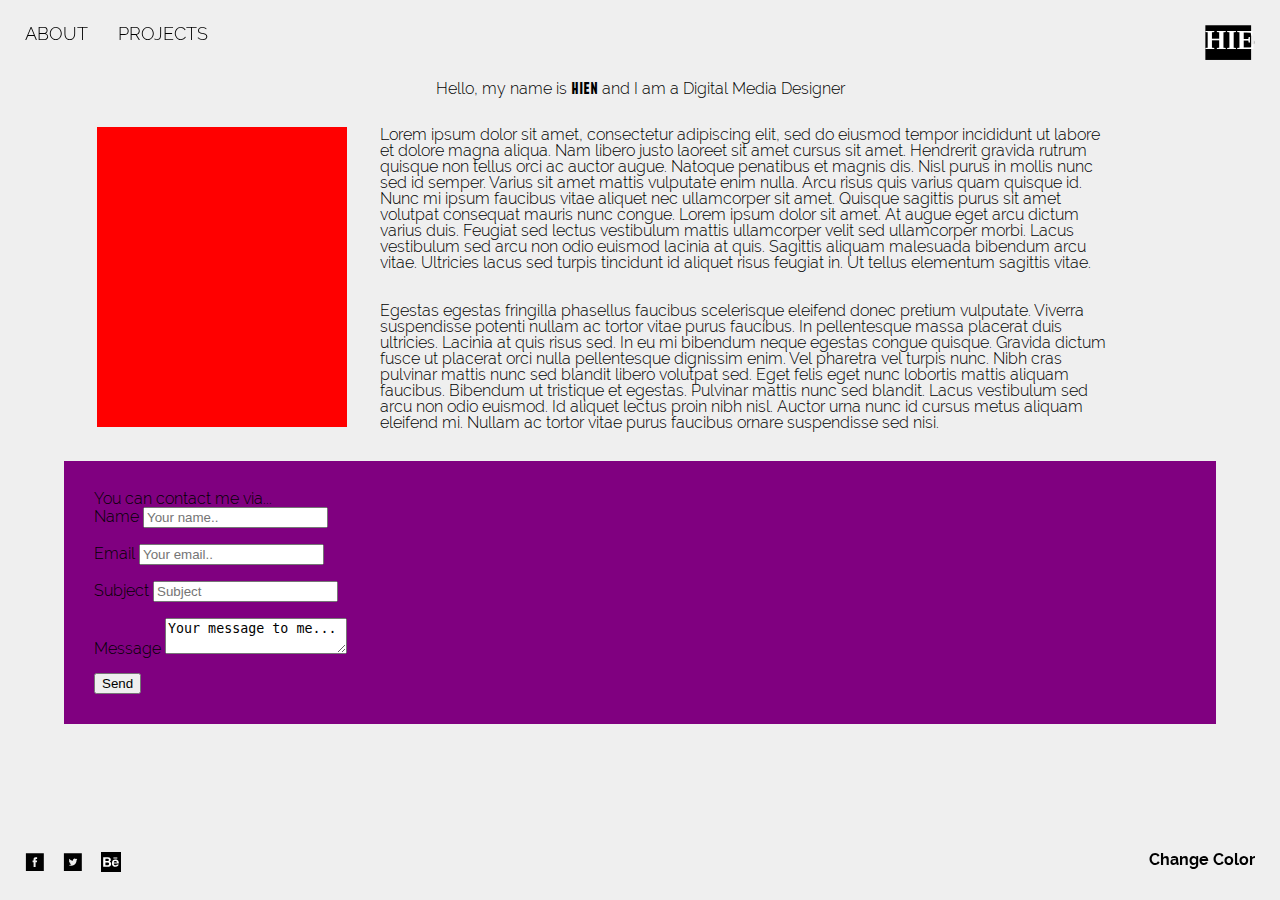
==== about.html @ ba65ba60 "about" ====
<!DOCTYPE html>
<html lang="en">
<head>
	<meta charset="UTF-8">
	<meta http-equiv="X-UA-Compatible" content="IE-edge">
	<meta name="viewport" content="width=device-width, initial-scale=1.0">
	<link rel="stylesheet" href="css/reset.css">
	<link rel="stylesheet" href="css/main.css">
	<title>About Me</title>
</head>
<body>
	<div class="container">
		<header>
			<nav>
				<a href="about.html">ABOUT</a>
				<a href="projects.html">PROJECTS</a>
			</nav>
			<div id="mainLogo">
				<a href="index.html"><img src="images/Hien_Logo.svg"></a>
			</div>
		</header>

		<section class="body">
			<div id="aboutMe">Hello, my name is <span id="hien">HIEN</span> and I am a Digital Media Designer</div>
			<div class="meDetail">
				<div id="myImg"></div>
				<div id="moreAbtMe">
					<p>Lorem ipsum dolor sit amet, consectetur adipiscing elit, sed do eiusmod tempor incididunt ut labore et dolore magna aliqua. Nam libero justo laoreet sit amet cursus sit amet. Hendrerit gravida rutrum quisque non tellus orci ac auctor augue. Natoque penatibus et magnis dis. Nisl purus in mollis nunc sed id semper. Varius sit amet mattis vulputate enim nulla. Arcu risus quis varius quam quisque id. Nunc mi ipsum faucibus vitae aliquet nec ullamcorper sit amet. Quisque sagittis purus sit amet volutpat consequat mauris nunc congue. Lorem ipsum dolor sit amet. At augue eget arcu dictum varius duis. Feugiat sed lectus vestibulum mattis ullamcorper velit sed ullamcorper morbi. Lacus vestibulum sed arcu non odio euismod lacinia at quis. Sagittis aliquam malesuada bibendum arcu vitae. Ultricies lacus sed turpis tincidunt id aliquet risus feugiat in. Ut tellus elementum sagittis vitae.</p><br><br>

					<p>Egestas egestas fringilla phasellus faucibus scelerisque eleifend donec pretium vulputate. Viverra suspendisse potenti nullam ac tortor vitae purus faucibus. In pellentesque massa placerat duis ultricies. Lacinia at quis risus sed. In eu mi bibendum neque egestas congue quisque. Gravida dictum fusce ut placerat orci nulla pellentesque dignissim enim. Vel pharetra vel turpis nunc. Nibh cras pulvinar mattis nunc sed blandit libero volutpat sed. Eget felis eget nunc lobortis mattis aliquam faucibus. Bibendum ut tristique et egestas. Pulvinar mattis nunc sed blandit. Lacus vestibulum sed arcu non odio euismod. Id aliquet lectus proin nibh nisl. Auctor urna nunc id cursus metus aliquam eleifend mi. Nullam ac tortor vitae purus faucibus ornare suspendisse sed nisi.</p>
				</div>
			</div><!--meDetail-->
			<section class="contact">
				<h3>You can contact me via...</h3>
				<form action="/action_page.php">
    <label for="name">Name</label>
    <input type="text" id="name" name="yourname" placeholder="Your name.."><br><br>

    <label for="email">Email</label>
    <input type="text" id="email" name="youremail" placeholder="Your email.."><br><br>

    <label for="subject">Subject</label>
    <input type="text" id="subject" name="yoursubject" placeholder="Subject"><br><br>

    <label for="message">Message</label>
    <textarea>Your message to me...</textarea><br><br>
  
    <input type="submit" value="Send">
  </form>
			</section>
		</section>

			<footer>
				<section class="socialMedia">
					<a href="#"><img src="images/facebook_black.svg"></a>
					<a href="#"><img src="images/twitter_black.svg"></a>
					<a href="#"><img src="images/behance_black.svg"></a>
				</section>
				<div class="color">
					<a href="#" id="changeColor">Change Color</a>
				</div>
			</footer>
		</section><!--end body-->
	</div><!--end container-->
	<script type="text/javascript" src="js/main.js"></script>
</body>
</html>
---- css/main.css ----
.hidden
{
	display: none;
}

html
{
	width: 100%;
}

@font-face {
  font-family: 'Raleway Light';
  src: url('Raleway-Light.woff2') format('woff2'), 
       url('Raleway-Light.woff') format('woff');
}

@font-face {
  font-family: 'Raleway Bold';
  src: url('Raleway-Bold.woff2') format('woff2'), 
       url('Raleway-Bold.woff') format('woff');
}

@font-face {
  font-family: 'Mohave Bold';
  src: url('Mohave-Bold.woff2') format('woff2'), 
       url('Mohave-Bold.woff') format('woff');
}

body
{
	font-family: 'Raleway Light';
	margin-top: 25px;
	background-color: #efefef;
}

a
{
	text-decoration: none;
}

.container
{
	max-width: 90%;
	padding-bottom: 75px;
	margin: 0 auto;
}

header
{
	display: flex;
	flex-direction: row;
	position: fixed;
   left: 0;
   top: 0;
   width: 100%;
   padding-left: 25px;
   margin-top: 25px;
   margin-bottom: 25px;
   justify-content: space-between;
}

#mainLogo
{
	margin-right: 50px;
}

#mainLogo img
{
	width: 50px;
}

nav
{
	font-size: 18px;
	display: flex;
	flex-direction: row;
}

nav a
{
	color: black;
	margin-right: 30px;
}

nav a:hover
{
	color: white;
	background-color: black;
	font-family: 'Raleway Bold';
}

.body
{
	margin-top: 80px;
	display: flex;
	flex-direction: column;
	justify-content: flex-start;
}

/*Footer*/
footer
{
	display: flex;
	flex-direction: row;
	position: fixed;
   left: 0;
   bottom: 0;
   width: 100%;
   padding-left: 25px;
   margin-bottom: 25px;
   justify-content: space-between;
}

.color
{
	margin-right: 50px;
}

/*Change Color*/
#changeColor
{
	color: black;
	font-family: 'Raleway Bold';
}

#changeColor:hover
{
	color: #262687;
}

#change
{
	color: #00ff00;
}


/*_______________________*/

.socialMedia
{
	display: flex;
	flex-direction: row;
}

.socialMedia a img
{
	width: 20px;
	margin-right: 18px;
}

/*INDEX*/

.body, .works
{
	display: flex;
	flex-direction: column;
}
.welcome
{
	background-color: blue;

}

.featured
{
	height: 325px; 
	color: white;
	text-align: center;
	margin-bottom: 100px;
	margin-top: 35%;
	display: flex;
	flex-direction: column;
	background-color: pink;
}

.two
{
	background: url(../images/equillibrium_feat.jpg) center no-repeat;
}

#workTitle
{
	font-family: 'Raleway Bold';
	font-size: 50px;
	letter-spacing: 10px;
	margin-top: 90px;
	color: white;
}

#workType
{
	font-size: 2.5em;
}

#pages
{
	background-color: green;
	width: 20px;
	height: 70px;
	position: fixed;
	margin: 0 auto;
	right: 0;
	margin-right: 25px;
	margin-top: 20px;
}

#arrow
{
	width: 20px;
	height: 70px;
	background-color: blue;
	position: fixed;
	margin: 45%;
	bottom: 0;
	margin-bottom: 90px;
}

/*PROJECTS*/
.featuredHero
{
	background-color: blue;
	margin: 0 auto;
}

.pjIntro
{
	text-align: center;
	margin-top: 30px;
}

#pj
{
	margin: 0 auto;
	margin-top: 30px;
}

#pj img, .featuredHero img
{
	width: 100%;
    display: block;
}

.nextPj
{
	display: flex;
	flex-direction: row;
	justify-content: space-between;
	height: 150px;
	margin-top: 50px;
	text-align: center;
	font-family: 'Raleway Bold';
	font-size: 20px;
}

.nextPj a
{
	color: white;
}

#previous
{
	background-color: red;
	width: 40%;
	padding-top: 50px;
}

#next
{
	background-color: black;
	width: 40%;
	padding-top: 50px;
}

/*ABOUT*/
#aboutMe 
{
	margin: 0 auto;
}

.meDetail 
{
	margin: 0 auto;
	margin-top: 30px;
}

#myImg
{
	background-color: red;
	height: 300px;
	width: 250px;
	margin: 0 auto;
}

#hien
{
	font-family: 'Mohave Bold';
}

#moreAbtMe
{
	margin-top: 30px;
}

/*Contact Form*/
.contact
{
	margin-top: 30px;
	background-color: purple;
	padding: 30px;
}


/*Responsive*/
@media screen and (min-width: 768px) {
  	
}

@media screen and (min-width: 1024px) {
  	.meDetail 
  	{
  		display: flex;
  		flex-direction: row;
  		justify-content: space-between;
  		padding-right: 100px;
  	}


  	#moreAbtMe
  	{
  		margin-top: 0px;
 
  		width: 70%;
  	}
}
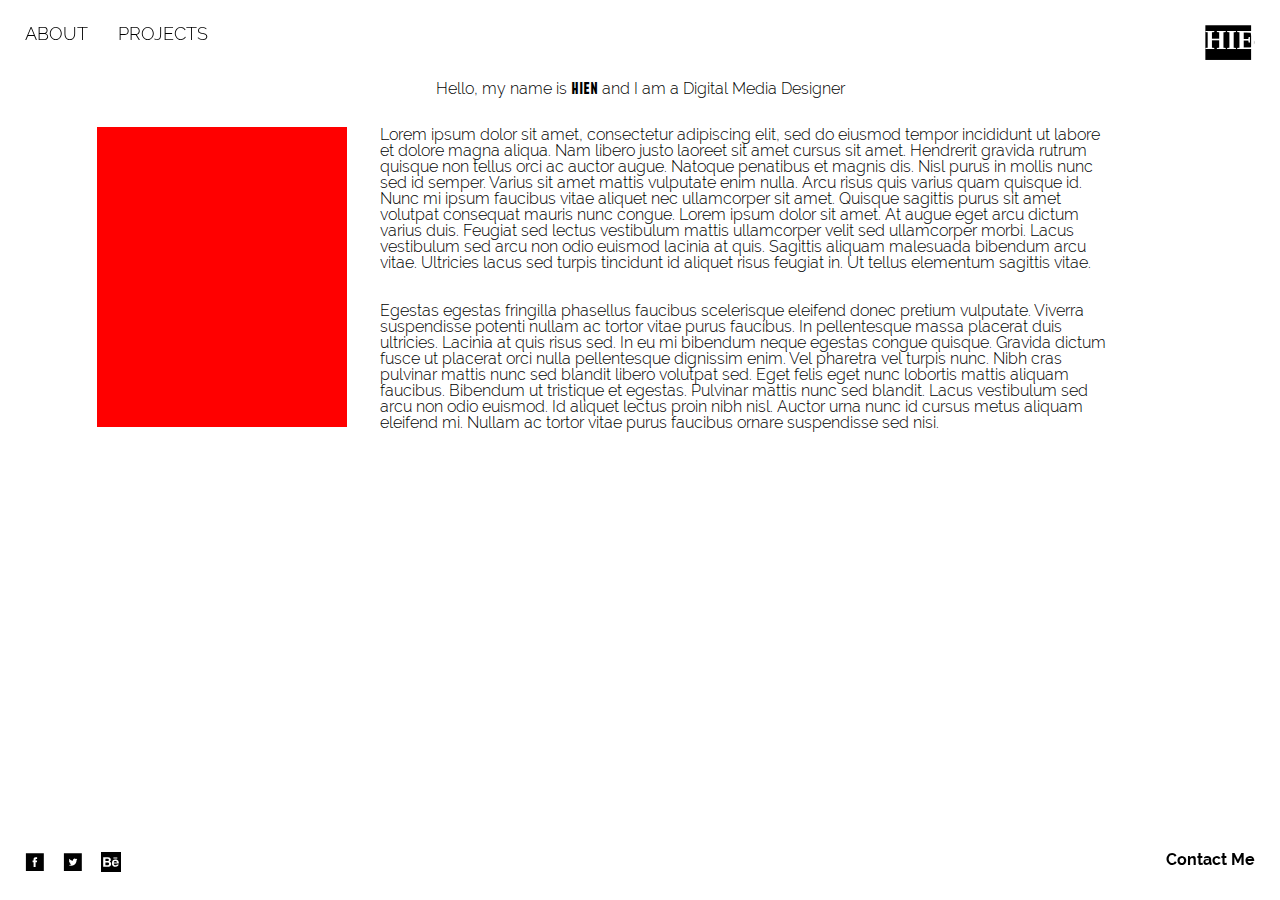
==== commit 67d5668c: "new" ====
--- a/about.html
+++ b/about.html
@@ -30,36 +30,18 @@
 					<p>Egestas egestas fringilla phasellus faucibus scelerisque eleifend donec pretium vulputate. Viverra suspendisse potenti nullam ac tortor vitae purus faucibus. In pellentesque massa placerat duis ultricies. Lacinia at quis risus sed. In eu mi bibendum neque egestas congue quisque. Gravida dictum fusce ut placerat orci nulla pellentesque dignissim enim. Vel pharetra vel turpis nunc. Nibh cras pulvinar mattis nunc sed blandit libero volutpat sed. Eget felis eget nunc lobortis mattis aliquam faucibus. Bibendum ut tristique et egestas. Pulvinar mattis nunc sed blandit. Lacus vestibulum sed arcu non odio euismod. Id aliquet lectus proin nibh nisl. Auctor urna nunc id cursus metus aliquam eleifend mi. Nullam ac tortor vitae purus faucibus ornare suspendisse sed nisi.</p>
 				</div>
 			</div><!--meDetail-->
-			<section class="contact">
-				<h3>You can contact me via...</h3>
-				<form action="/action_page.php">
-    <label for="name">Name</label>
-    <input type="text" id="name" name="yourname" placeholder="Your name.."><br><br>
-
-    <label for="email">Email</label>
-    <input type="text" id="email" name="youremail" placeholder="Your email.."><br><br>
-
-    <label for="subject">Subject</label>
-    <input type="text" id="subject" name="yoursubject" placeholder="Subject"><br><br>
-
-    <label for="message">Message</label>
-    <textarea>Your message to me...</textarea><br><br>
-  
-    <input type="submit" value="Send">
-  </form>
-			</section>
 		</section>
 
-			<footer>
-				<section class="socialMedia">
-					<a href="#"><img src="images/facebook_black.svg"></a>
-					<a href="#"><img src="images/twitter_black.svg"></a>
-					<a href="#"><img src="images/behance_black.svg"></a>
-				</section>
-				<div class="color">
-					<a href="#" id="changeColor">Change Color</a>
-				</div>
-			</footer>
+		<footer>
+			<section class="socialMedia">
+				<a href="#"><img src="images/facebook_black.svg"></a>
+				<a href="#"><img src="images/twitter_black.svg"></a>
+				<a href="#"><img src="images/behance_black.svg"></a>
+			</section>
+			<div class="color">
+				<a href="contact.html" id="contact">Contact Me</a>
+			</div>
+		</footer>
 		</section><!--end body-->
 	</div><!--end container-->
 	<script type="text/javascript" src="js/main.js"></script>
--- a/css/main.css
+++ b/css/main.css
@@ -30,7 +30,7 @@
 {
 	font-family: 'Raleway Light';
 	margin-top: 25px;
-	background-color: #efefef;
+	background-color:white;
 }
 
 a
@@ -116,24 +116,17 @@
 	margin-right: 50px;
 }
 
-/*Change Color*/
-#changeColor
+/*Contact*/
+#contact
 {
 	color: black;
 	font-family: 'Raleway Bold';
 }
 
-#changeColor:hover
-{
-	color: #262687;
-}
-
-#change
-{
-	color: #00ff00;
-}
-
-
+#contact:hover
+{
+	color: blue;
+}
 /*_______________________*/
 
 .socialMedia
@@ -155,27 +148,45 @@
 	display: flex;
 	flex-direction: column;
 }
-.welcome
-{
-	background-color: blue;
-
-}
+
+.logoAnimation
+{
+	background-color: aqua;
+	height: 400px;
+}
+.introMe 
+{
+	padding-top: 30px;
+}
+
+.introMe p
+{
+	margin-bottom: 30px;
+}
+
+.works {margin: 0 auto}
 
 .featured
 {
 	height: 325px; 
 	color: white;
 	text-align: center;
-	margin-bottom: 100px;
-	margin-top: 35%;
+	margin-bottom: 50px;
 	display: flex;
 	flex-direction: column;
 	background-color: pink;
-}
-
-.two
-{
-	background: url(../images/equillibrium_feat.jpg) center no-repeat;
+	width: 440px;
+}
+
+.five
+{
+	background: url(../images/organ_feat.jpg) center no-repeat;
+	filter: grayscale(100%);
+}
+
+.five:hover
+{
+	filter: grayscale(0%);
 }
 
 #workTitle
@@ -190,18 +201,6 @@
 #workType
 {
 	font-size: 2.5em;
-}
-
-#pages
-{
-	background-color: green;
-	width: 20px;
-	height: 70px;
-	position: fixed;
-	margin: 0 auto;
-	right: 0;
-	margin-right: 25px;
-	margin-top: 20px;
 }
 
 #arrow
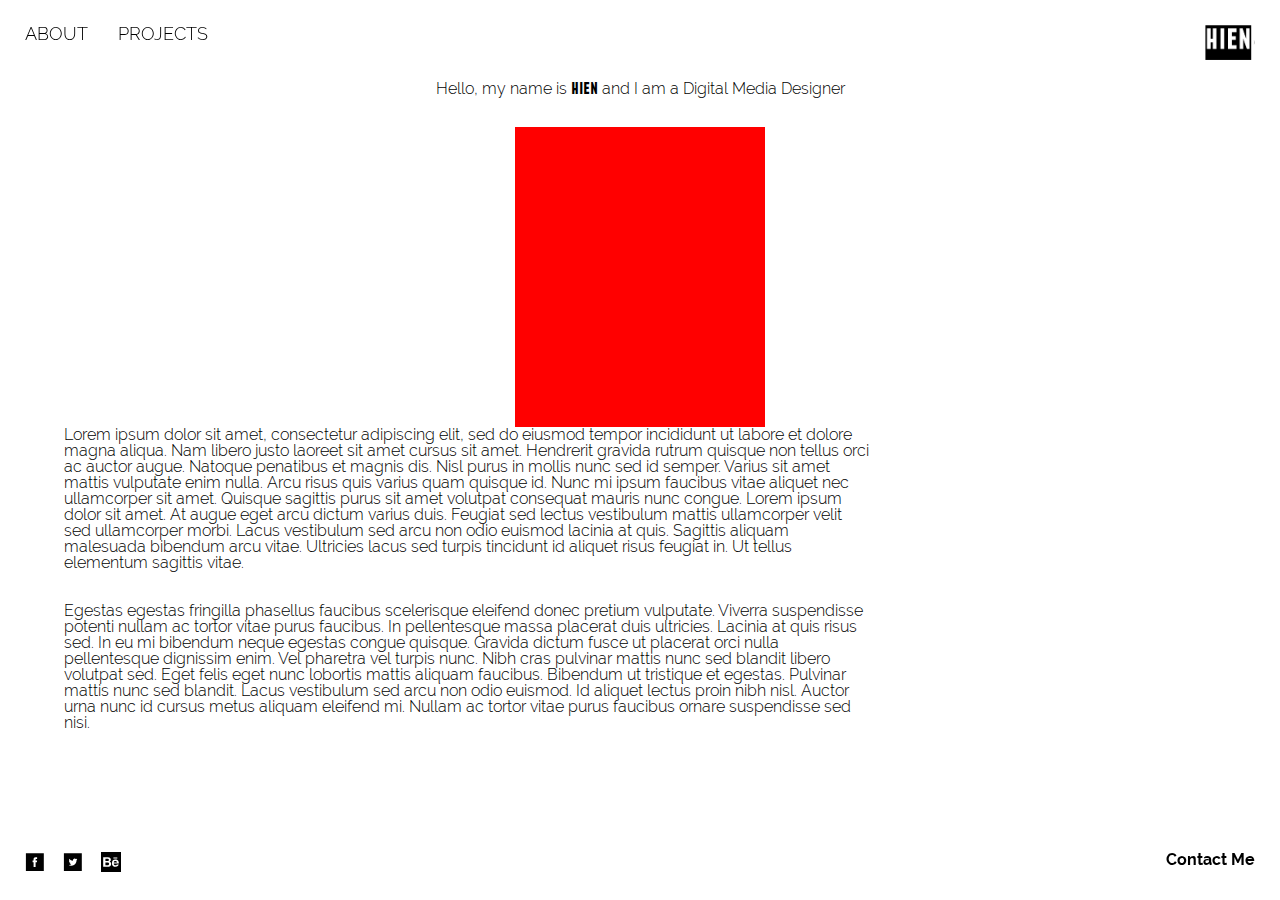
==== commit 9cc5a93a: "png" ====
--- a/about.html
+++ b/about.html
@@ -16,7 +16,7 @@
 				<a href="projects.html">PROJECTS</a>
 			</nav>
 			<div id="mainLogo">
-				<a href="index.html"><img src="images/Hien_Logo.svg"></a>
+				<a href="index.html"><img src="images/Hien_Logo.png"></a>
 			</div>
 		</header>
 
--- a/css/main.css
+++ b/css/main.css
@@ -149,6 +149,12 @@
 	flex-direction: column;
 }
 
+.welcome
+{
+	background-color: red;
+	height: 750px;
+}
+
 .logoAnimation
 {
 	background-color: aqua;
@@ -164,18 +170,23 @@
 	margin-bottom: 30px;
 }
 
-.works {margin: 0 auto}
+.works 
+{
+	margin: 0 auto;
+	display: grid;
+	grid-template-columns: 1fr;
+	grid-gap: 20px;
+}
 
 .featured
-{
-	height: 325px; 
+{ 
 	color: white;
 	text-align: center;
-	margin-bottom: 50px;
 	display: flex;
 	flex-direction: column;
 	background-color: pink;
-	width: 440px;
+	width: 100%;
+	padding-bottom: 90px;
 }
 
 .five
@@ -312,16 +323,10 @@
 /*Responsive*/
 @media screen and (min-width: 768px) {
   	
-}
 
 @media screen and (min-width: 1024px) {
-  	.meDetail 
-  	{
-  		display: flex;
-  		flex-direction: row;
-  		justify-content: space-between;
-  		padding-right: 100px;
-  	}
+
+  
 
 
   	#moreAbtMe
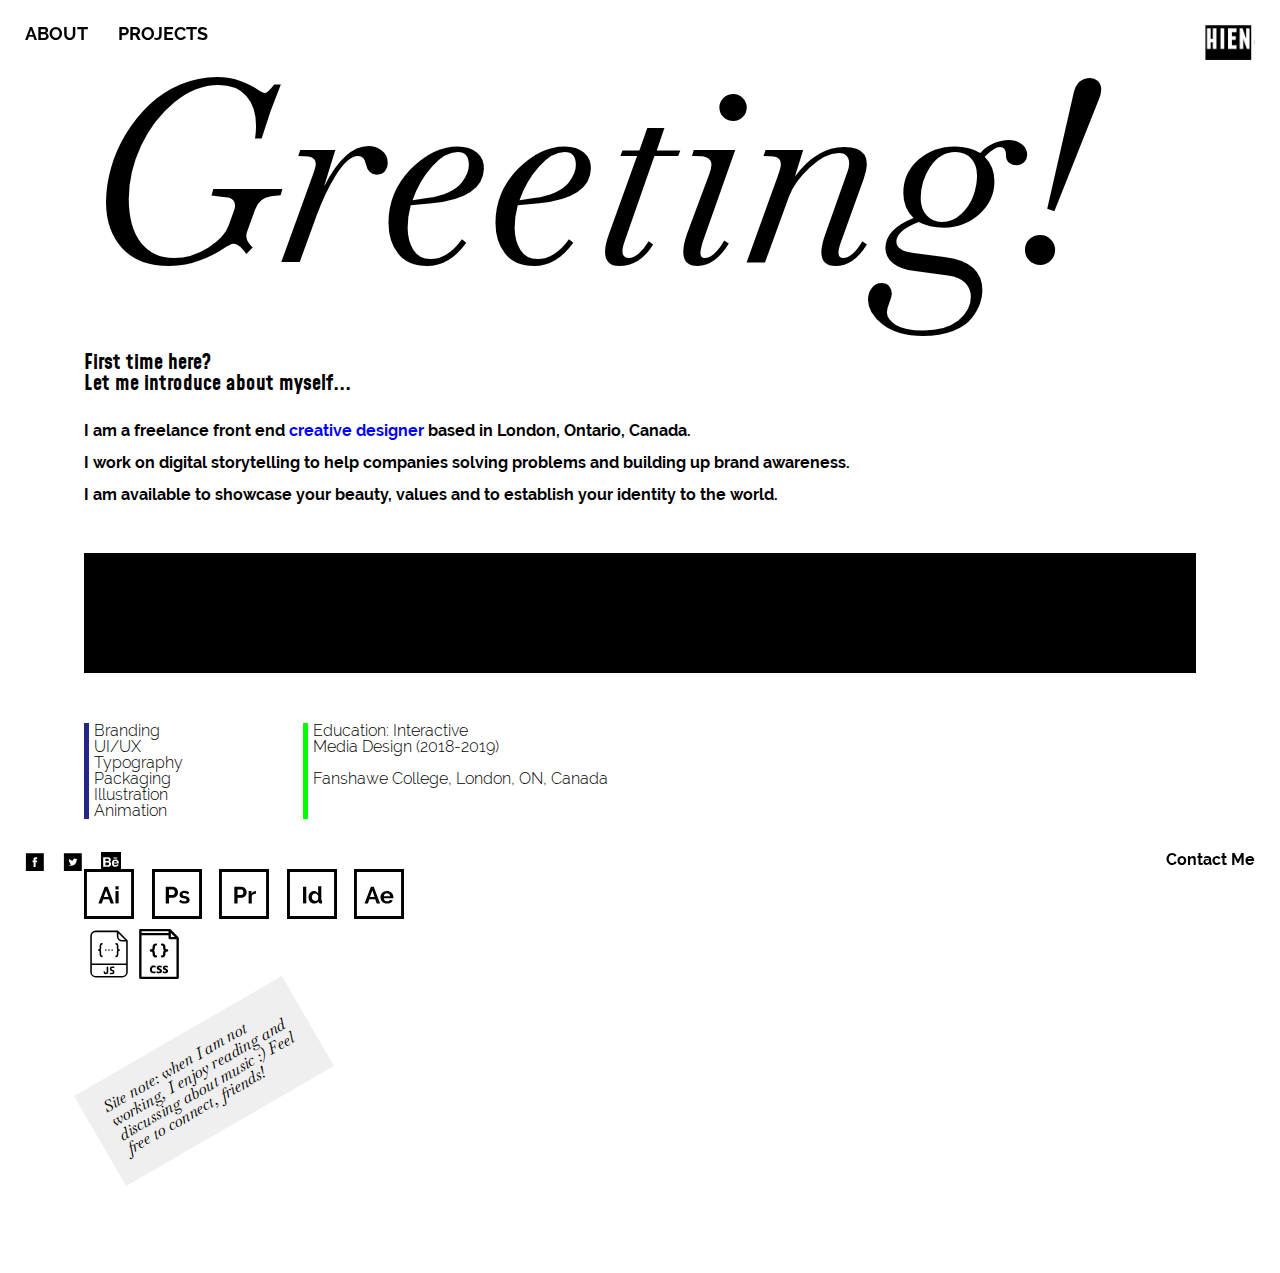
==== commit ef22c96d: "finish each project page + animation" ====
--- a/about.html
+++ b/about.html
@@ -21,16 +21,56 @@
 		</header>
 
 		<section class="body">
-			<div id="aboutMe">Hello, my name is <span id="hien">HIEN</span> and I am a Digital Media Designer</div>
-			<div class="meDetail">
-				<div id="myImg"></div>
-				<div id="moreAbtMe">
-					<p>Lorem ipsum dolor sit amet, consectetur adipiscing elit, sed do eiusmod tempor incididunt ut labore et dolore magna aliqua. Nam libero justo laoreet sit amet cursus sit amet. Hendrerit gravida rutrum quisque non tellus orci ac auctor augue. Natoque penatibus et magnis dis. Nisl purus in mollis nunc sed id semper. Varius sit amet mattis vulputate enim nulla. Arcu risus quis varius quam quisque id. Nunc mi ipsum faucibus vitae aliquet nec ullamcorper sit amet. Quisque sagittis purus sit amet volutpat consequat mauris nunc congue. Lorem ipsum dolor sit amet. At augue eget arcu dictum varius duis. Feugiat sed lectus vestibulum mattis ullamcorper velit sed ullamcorper morbi. Lacus vestibulum sed arcu non odio euismod lacinia at quis. Sagittis aliquam malesuada bibendum arcu vitae. Ultricies lacus sed turpis tincidunt id aliquet risus feugiat in. Ut tellus elementum sagittis vitae.</p><br><br>
+			<h2 class="hidden">About Page</h2>
+			<div id="greeting">
+				<h2 id="greeting">Greeting!</h2>
+				<h3>First time here?<br>
+					Let me introduce about myself...
+				</h3>
+			</div>
 
-					<p>Egestas egestas fringilla phasellus faucibus scelerisque eleifend donec pretium vulputate. Viverra suspendisse potenti nullam ac tortor vitae purus faucibus. In pellentesque massa placerat duis ultricies. Lacinia at quis risus sed. In eu mi bibendum neque egestas congue quisque. Gravida dictum fusce ut placerat orci nulla pellentesque dignissim enim. Vel pharetra vel turpis nunc. Nibh cras pulvinar mattis nunc sed blandit libero volutpat sed. Eget felis eget nunc lobortis mattis aliquam faucibus. Bibendum ut tristique et egestas. Pulvinar mattis nunc sed blandit. Lacus vestibulum sed arcu non odio euismod. Id aliquet lectus proin nibh nisl. Auctor urna nunc id cursus metus aliquam eleifend mi. Nullam ac tortor vitae purus faucibus ornare suspendisse sed nisi.</p>
+			<p id="meIntro">
+				I am a freelance front end <span id="underline">creative designer</span> based in London, Ontario, Canada. <br><br>
+
+I work on digital storytelling to help companies solving problems and building up brand awareness. <br><br>
+
+I am available to showcase your beauty, values and to establish your identity to the world.
+			</p>
+
+			<div id="picture"></div>
+
+			<div class="categories">
+				<div id="branding">
+					<ul>
+						<li>Branding</li>
+						<li>UI/UX</li>
+						<li>Typography</li>
+						<li>Packaging</li>
+						<li>Illustration</li>
+						<li>Animation</li>
+					</ul>
 				</div>
-			</div><!--meDetail-->
-		</section>
+				<div id="edu">
+					<p>Education: Interactive <br> Media Design (2018-2019) <br><br> Fanshawe College, London, ON, Canada</p>
+				</div>
+			</div><!--end categories-->
+
+			<div id="apps">
+				<img src="images/illustrator.svg" alt="AI">
+				<img src="images/photoshop.svg" alt="PTS">
+				<img src="images/premier.svg" alt="PM">
+				<img src="images/indesign.svg" alt="ID">
+				<img src="images/after-effects.svg" alt="AE">
+			</div>
+
+			<div id="apps2">
+				<img src="images/js-format.svg" alt="js">
+				<img src="images/css.svg" alt="css">
+			</div>
+
+			<div id="note">Site note: when I am not working, I enjoy reading and discussing about music :) Feel free to connect, friends!</div>
+
+		</section><!--end body-->
 
 		<footer>
 			<section class="socialMedia">
--- a/css/main.css
+++ b/css/main.css
@@ -26,6 +26,17 @@
        url('Mohave-Bold.woff') format('woff');
 }
 
+@font-face {
+  font-family: 'Mohave Light';
+  src: url('Mohave-Light.woff') format('woff');
+}
+
+@font-face {
+  font-family: 'Baskervville';
+  src: url('Baskervville-Italic.woff2') format('woff2'), 
+       url('Baskervville-Italic.woff') format('woff');
+}
+
 body
 {
 	font-family: 'Raleway Light';
@@ -41,7 +52,7 @@
 .container
 {
 	max-width: 90%;
-	padding-bottom: 75px;
+	padding-bottom: 70px;
 	margin: 0 auto;
 }
 
@@ -80,6 +91,7 @@
 {
 	color: black;
 	margin-right: 30px;
+	font-family: 'Raleway Bold';
 }
 
 nav a:hover
@@ -89,11 +101,9 @@
 	font-family: 'Raleway Bold';
 }
 
-.body
+.body, .pjBody
 {
 	margin-top: 80px;
-	display: flex;
-	flex-direction: column;
 	justify-content: flex-start;
 }
 
@@ -176,6 +186,8 @@
 	display: grid;
 	grid-template-columns: 1fr;
 	grid-gap: 20px;
+	width: 100%;
+	margin-top: 40px;
 }
 
 .featured
@@ -185,27 +197,36 @@
 	display: flex;
 	flex-direction: column;
 	background-color: pink;
-	width: 100%;
+	padding-top: 90px;
 	padding-bottom: 90px;
 }
 
+.one
+{
+	background: url("../images/feat_traa.jpg") center no-repeat;
+}
+
+.four
+{
+	background: url("../images/feat_mashup.jpg") center no-repeat;
+}
+
 .five
 {
-	background: url(../images/organ_feat.jpg) center no-repeat;
-	filter: grayscale(100%);
-}
-
-.five:hover
-{
-	filter: grayscale(0%);
-}
+	background: url("../images/feat_donate.jpg") center no-repeat;
+}
+
+.six
+{
+	background: url("../images/feat_vg.jpg") center no-repeat;
+}
+
 
 #workTitle
 {
 	font-family: 'Raleway Bold';
 	font-size: 50px;
-	letter-spacing: 10px;
-	margin-top: 90px;
+	letter-spacing: 5px;
 	color: white;
 }
 
@@ -214,47 +235,99 @@
 	font-size: 2.5em;
 }
 
-#arrow
-{
-	width: 20px;
-	height: 70px;
-	background-color: blue;
-	position: fixed;
-	margin: 45%;
-	bottom: 0;
-	margin-bottom: 90px;
-}
-
-/*PROJECTS*/
+/*PROJECTS - EACH WORK*/
 .featuredHero
 {
-	background-color: blue;
 	margin: 0 auto;
+	display: flex;
+	flex-direction: column;
+	width: 100%;
+}
+
+#spc
+{
+	width: 100%;
+}
+
+.briefInfo
+{
+	font-family: 'Mohave Light';
+	font-size: 18px;
+}
+
+
+.briefInfo p
+{
+	margin-bottom: 10px;
+	margin-left: 10px;
+}
+
+.fr
+{
+	border-left: 5px solid #648417;
+}
+
+.fi
+{
+	border-left: 5px solid #444539;
+}
+
+.sx
+{
+	border-left: 5px solid #86afb6;
+}
+
+#type
+{
+	font-family: 'Mohave Bold';
 }
 
 .pjIntro
 {
-	text-align: center;
 	margin-top: 30px;
-}
-
+	background-color: #E6E6E6;
+	padding: 20px;
+}
+
+/*Breakdown*/
 #pj
 {
 	margin: 0 auto;
 	margin-top: 30px;
 }
 
-#pj img, .featuredHero img
+#breakdown
+{
+	display: flex;
+	flex-direction: column;
+	margin-bottom: 20px;
+}
+
+#breakdown img
 {
 	width: 100%;
-    display: block;
-}
+}
+
+#breakdown h4
+{
+	font-family: 'Mohave Bold';
+	margin-bottom: 15px;
+}
+
+#workBg
+{
+	background-color: #efefef;
+	margin-top: 20px;
+	padding: 20px;
+}
+
+/*End Breakdown*/
+
 
 .nextPj
 {
 	display: flex;
 	flex-direction: row;
-	justify-content: space-between;
 	height: 150px;
 	margin-top: 50px;
 	text-align: center;
@@ -267,48 +340,119 @@
 	color: white;
 }
 
-#previous
+.previous
 {
 	background-color: red;
-	width: 40%;
 	padding-top: 50px;
-}
-
-#next
+	width: 50%;
+}
+
+.next
+{
+	background-color: black;;
+	padding-top: 50px;
+	width: 50%;
+}
+
+.fifth
+{
+	background: url("../images/feat_donate.jpg") center no-repeat;
+}
+
+.sixth
+{
+	background: url("../images/feat_vg.jpg") center no-repeat;
+}
+
+/*ABOUT*/
+#greeting h2
+{
+	font-size: 20vw;
+	font-family: 'Baskervville';
+}
+
+#greeting h3
+{
+	font-family: 'Mohave Bold';
+	font-size: 21px;
+	margin-top: 15px;
+}
+
+#meIntro
+{
+	margin-top: 30px;
+	font-family: 'Raleway Bold';
+}
+
+#underline
+{
+	color: blue;
+}
+
+#underline:hover
+{
+	border-bottom: 3px solid blue;
+}
+
+#picture
 {
 	background-color: black;
-	width: 40%;
-	padding-top: 50px;
-}
-
-/*ABOUT*/
-#aboutMe 
-{
-	margin: 0 auto;
-}
-
-.meDetail 
-{
-	margin: 0 auto;
-	margin-top: 30px;
-}
-
-#myImg
-{
-	background-color: red;
-	height: 300px;
-	width: 250px;
-	margin: 0 auto;
-}
-
-#hien
-{
-	font-family: 'Mohave Bold';
-}
-
-#moreAbtMe
-{
-	margin-top: 30px;
+	height: 120px;
+	margin-top: 50px;
+}
+
+.categories
+{
+	display: flex;
+	flex-direction: row;
+	margin-top: 50px;
+}
+
+#branding ul
+{
+	border-left: 5px solid #262687;
+	padding-left: 5px;
+}
+
+#edu 
+{
+	border-left: 5px solid #00FF00;
+	padding-left: 5px;
+	margin-left: 120px;
+}
+
+#apps
+{
+	margin-top: 50px;
+	display: flex;
+	flex-direction: row;
+	justify-content: space-between;
+	width: 320px;
+}
+
+#apps2
+{
+	margin-top: 10px;
+	display: flex;
+	flex-direction: row;
+
+}
+
+#apps img, #apps2 img
+{
+	width: 50px;
+}
+
+
+#note
+{
+	margin-top: 50px;
+	transform: rotate(-30deg);
+	width: 200px;
+	background-color: #efefef;
+	padding: 20px;
+	margin-bottom: 70px;
+	font-family: 'Baskervville';
 }
 
 /*Contact Form*/
@@ -320,12 +464,98 @@
 }
 
 
+/*PROJECTS*/
+
+#pjList
+{
+	display: flex;
+	flex-direction: row;
+	margin-bottom: 40px;
+}
+
+#pjList img
+{
+	width: 50%;
+}
+
+#pjLink
+{
+	background-color: black;
+	width: 50%;
+	padding: 15px;
+}
+
+#pjLink:hover
+{
+	background-color: #262687;
+}
+
+#linkTitle
+{
+	color: white;
+	font-family: 'Mohave Bold';
+	font-size: 20px;
+}
+
+#linkTitle:hover
+{
+	color: #00FF00;
+}
+
+#pjType
+{
+	color: white;
+	font-size: 15px;
+	margin-top: 5px;
+}
+
 /*Responsive*/
 @media screen and (min-width: 768px) {
+	.body
+	{
+		margin-left: 20px;
+		margin-right: 20px;
+	}
+
+	.works
+	{
+		grid-gap: 40px;
+	}
+
+	/*Each Project Page*/
+	.briefInfo
+	{
+		font-size: 20px;
+	}
+
+	#breakdown h4
+	{
+		font-size: 20px;
+	}
+
+	#workBg
+	{
+		margin-top: 30px;
+		padding: 30px;
+	}
+
+}/*end Tablet*/
   	
 
 @media screen and (min-width: 1024px) {
-
+	.works 
+	{
+		display: grid;
+		grid-template-columns: 1fr 1fr;
+		margin-top: 50px;
+		margin-bottom: 25px;
+	}
+
+	.featured
+	{ 
+		padding-top: 110px;
+		padding-bottom: 110px;
+	}
   
 
 
@@ -335,4 +565,4 @@
  
   		width: 70%;
   	}
-}
+} /*End Desktop*/
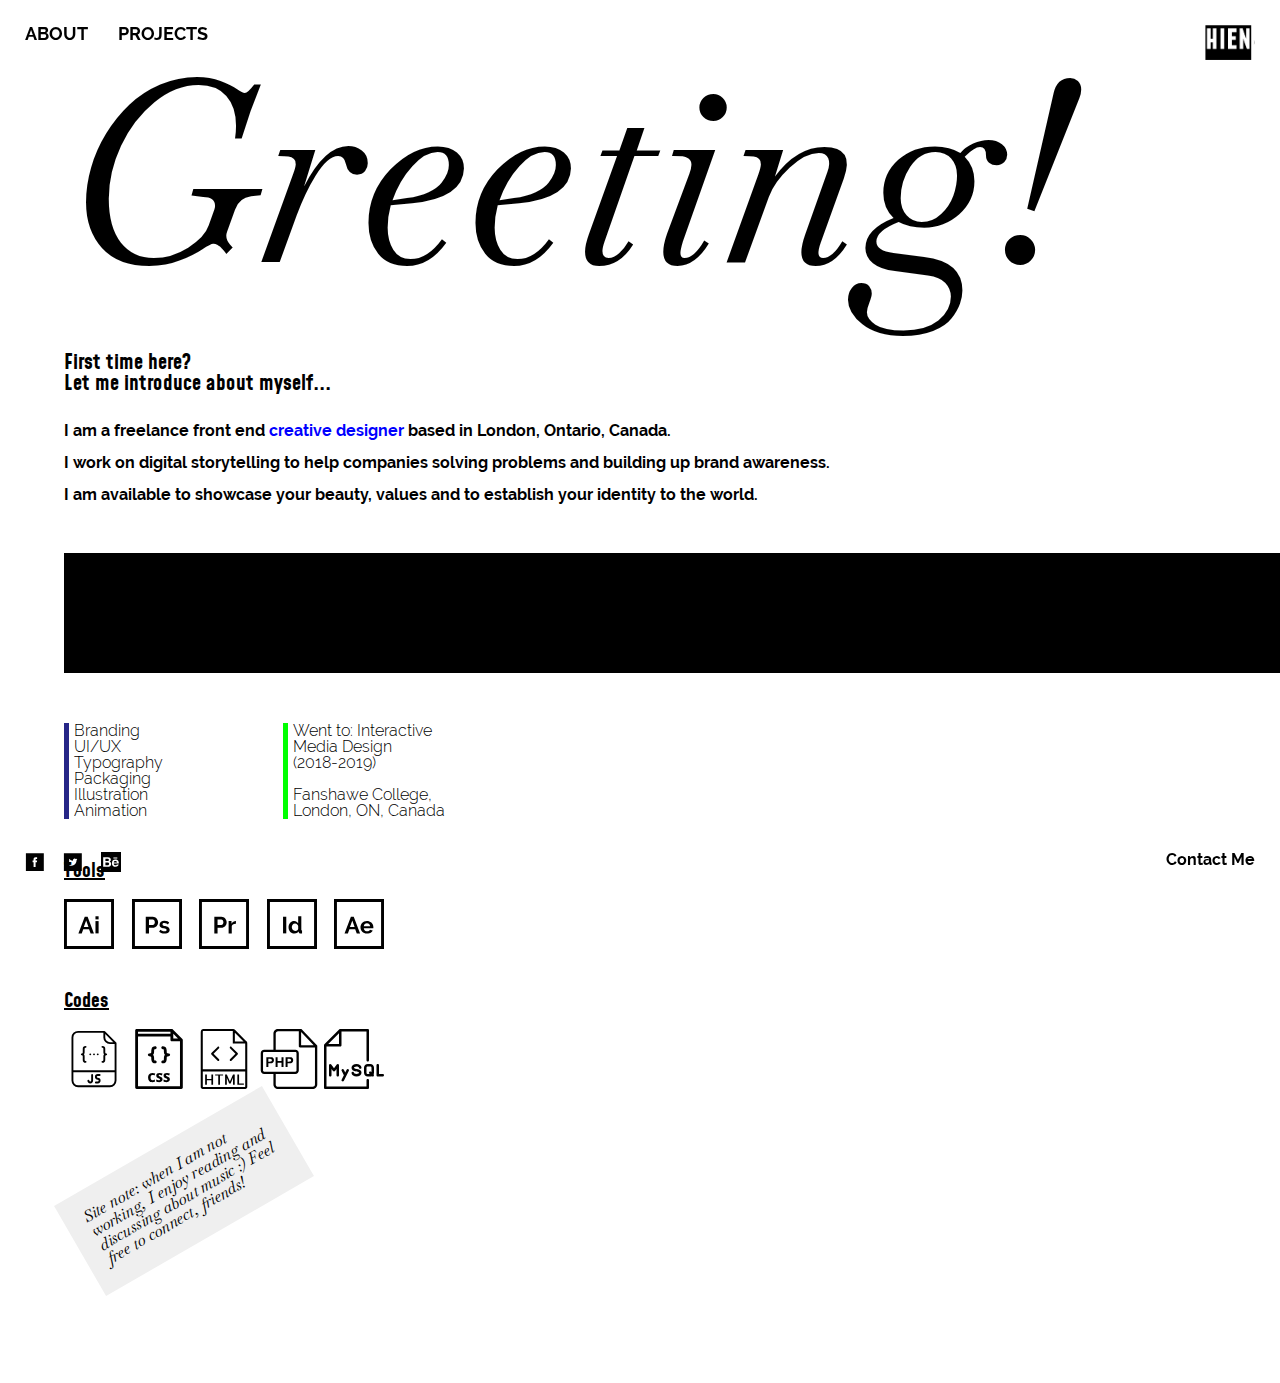
==== commit 5d614c93: "almost done peach projects + design equillibrium + do animation" ====
--- a/about.html
+++ b/about.html
@@ -51,10 +51,11 @@
 					</ul>
 				</div>
 				<div id="edu">
-					<p>Education: Interactive <br> Media Design (2018-2019) <br><br> Fanshawe College, London, ON, Canada</p>
+					<p>Went to: Interactive <br> Media Design <br>(2018-2019) <br><br> Fanshawe College, <br>London, ON, Canada</p>
 				</div>
 			</div><!--end categories-->
 
+			<p id="skills">Tools</p>
 			<div id="apps">
 				<img src="images/illustrator.svg" alt="AI">
 				<img src="images/photoshop.svg" alt="PTS">
@@ -63,9 +64,13 @@
 				<img src="images/after-effects.svg" alt="AE">
 			</div>
 
+			<p id="skills">Codes</p>
 			<div id="apps2">
 				<img src="images/js-format.svg" alt="js">
 				<img src="images/css.svg" alt="css">
+				<img src="images/html.svg" alt="html">
+				<img src="images/php.svg" alt="php">
+				<img src="images/mysql.svg" alt="mysql">
 			</div>
 
 			<div id="note">Site note: when I am not working, I enjoy reading and discussing about music :) Feel free to connect, friends!</div>
--- a/css/main.css
+++ b/css/main.css
@@ -196,7 +196,6 @@
 	text-align: center;
 	display: flex;
 	flex-direction: column;
-	background-color: pink;
 	padding-top: 90px;
 	padding-bottom: 90px;
 }
@@ -206,6 +205,16 @@
 	background: url("../images/feat_traa.jpg") center no-repeat;
 }
 
+.two
+{
+	background: url("../images/feat_traa.jpg") center no-repeat;
+}
+
+.three
+{
+	background: url("../images/feat_housecom.jpg") center no-repeat;
+}
+
 .four
 {
 	background: url("../images/feat_mashup.jpg") center no-repeat;
@@ -225,8 +234,8 @@
 #workTitle
 {
 	font-family: 'Raleway Bold';
-	font-size: 50px;
-	letter-spacing: 5px;
+	font-size: 40px;
+	letter-spacing: 3px;
 	color: white;
 }
 
@@ -253,6 +262,8 @@
 {
 	font-family: 'Mohave Light';
 	font-size: 18px;
+	height: 75px;
+	margin-top: 20px;
 }
 
 
@@ -265,6 +276,16 @@
 .fr
 {
 	border-left: 5px solid #648417;
+}
+
+.tr
+{
+	border-left: 5px solid #5687be;
+}
+
+.fo
+{
+	border-left: 5px solid gray;
 }
 
 .fi
@@ -301,6 +322,7 @@
 	display: flex;
 	flex-direction: column;
 	margin-bottom: 20px;
+	width: 100%;
 }
 
 #breakdown img
@@ -314,12 +336,13 @@
 	margin-bottom: 15px;
 }
 
-#workBg
+#workBg, #webBg
 {
 	background-color: #efefef;
 	margin-top: 20px;
 	padding: 20px;
 }
+
 
 /*End Breakdown*/
 
@@ -340,30 +363,13 @@
 	color: white;
 }
 
-.previous
+.previous, .next
 {
 	background-color: red;
 	padding-top: 50px;
 	width: 50%;
 }
 
-.next
-{
-	background-color: black;;
-	padding-top: 50px;
-	width: 50%;
-}
-
-.fifth
-{
-	background: url("../images/feat_donate.jpg") center no-repeat;
-}
-
-.sixth
-{
-	background: url("../images/feat_vg.jpg") center no-repeat;
-}
-
 /*ABOUT*/
 #greeting h2
 {
@@ -421,26 +427,31 @@
 	margin-left: 120px;
 }
 
-#apps
-{
-	margin-top: 50px;
+#skills
+{
+	margin-top: 40px;
+	margin-bottom: 20px;
+	font-family: 'Mohave Bold';
+	font-size: 20px;
+	text-decoration: underline;
+}
+
+#apps, #apps2
+{
 	display: flex;
 	flex-direction: row;
 	justify-content: space-between;
 	width: 320px;
 }
 
-#apps2
-{
-	margin-top: 10px;
-	display: flex;
-	flex-direction: row;
-
-}
-
-#apps img, #apps2 img
+#apps img
 {
 	width: 50px;
+}
+
+#apps2 img
+{
+	width: 60px;
 }
 
 
@@ -504,7 +515,7 @@
 
 #pjType
 {
-	color: white;
+	color: #ff00ff;
 	font-size: 15px;
 	margin-top: 5px;
 }
@@ -533,16 +544,31 @@
 		font-size: 20px;
 	}
 
-	#workBg
+	#workBg, #webBg
 	{
 		margin-top: 30px;
 		padding: 30px;
+		display: flex;
+		flex-direction: column;
+	}
+
+	#breakdown img
+	{
+		width: 80%;
+		margin: 0 auto;
 	}
 
 }/*end Tablet*/
   	
 
 @media screen and (min-width: 1024px) {
+	.body
+	{
+		width: 1600px;
+		margin: 0 auto;
+		margin-top: 80px;
+	}
+
 	.works 
 	{
 		display: grid;
@@ -556,8 +582,6 @@
 		padding-top: 110px;
 		padding-bottom: 110px;
 	}
-  
-
 
   	#moreAbtMe
   	{
@@ -565,4 +589,89 @@
  
   		width: 70%;
   	}
+
+  	/*PROJECTS - EACH WORK*/
+	.featuredHero
+	{
+		margin: 0 auto;
+		display: flex;
+		flex-direction: row;
+		width: 100%;
+		justify-content: space-around;
+	}
+
+	#spc
+	{
+		width: 70%;
+	}
+
+	.briefInfo
+	{
+		margin-top: 170px;
+		height: 85px;
+	}
+
+	.briefInfo p
+	{
+		font-size: 22px;
+	}
+
+	.tr
+	{
+		border-left: 7px solid #5687be;
+	}
+
+	.fr
+	{
+		border-left: 7px solid #648417;
+	}
+
+	.fi
+	{
+		border-left: 7px solid #444539;
+	}
+
+	.sx
+	{
+		border-left: 7px solid #86afb6;
+	}
+
+	.pjIntro
+	{
+		background-color: #E6E6E6;
+		padding: 30px;
+	}
+
+	/*Breakdown*/
+	#pj
+	{
+		margin-top: 50px;
+	}
+
+	#breakdown
+	{
+		margin-bottom: 30px;
+		display: flex;
+		flex-direction: column;
+	}
+
+	#breakdown img
+	{
+		width: 60%;
+		margin: 0 auto;
+	}
+
+	#workBg, #webBg
+	{
+		margin-top: 20px;
+		padding-top: 40px;
+		padding-bottom: 40px;
+	}
+
+	#webBg
+	{
+		display: grid;
+		grid-template-columns: 1fr 1fr 1fr;
+	}
+
 } /*End Desktop*/
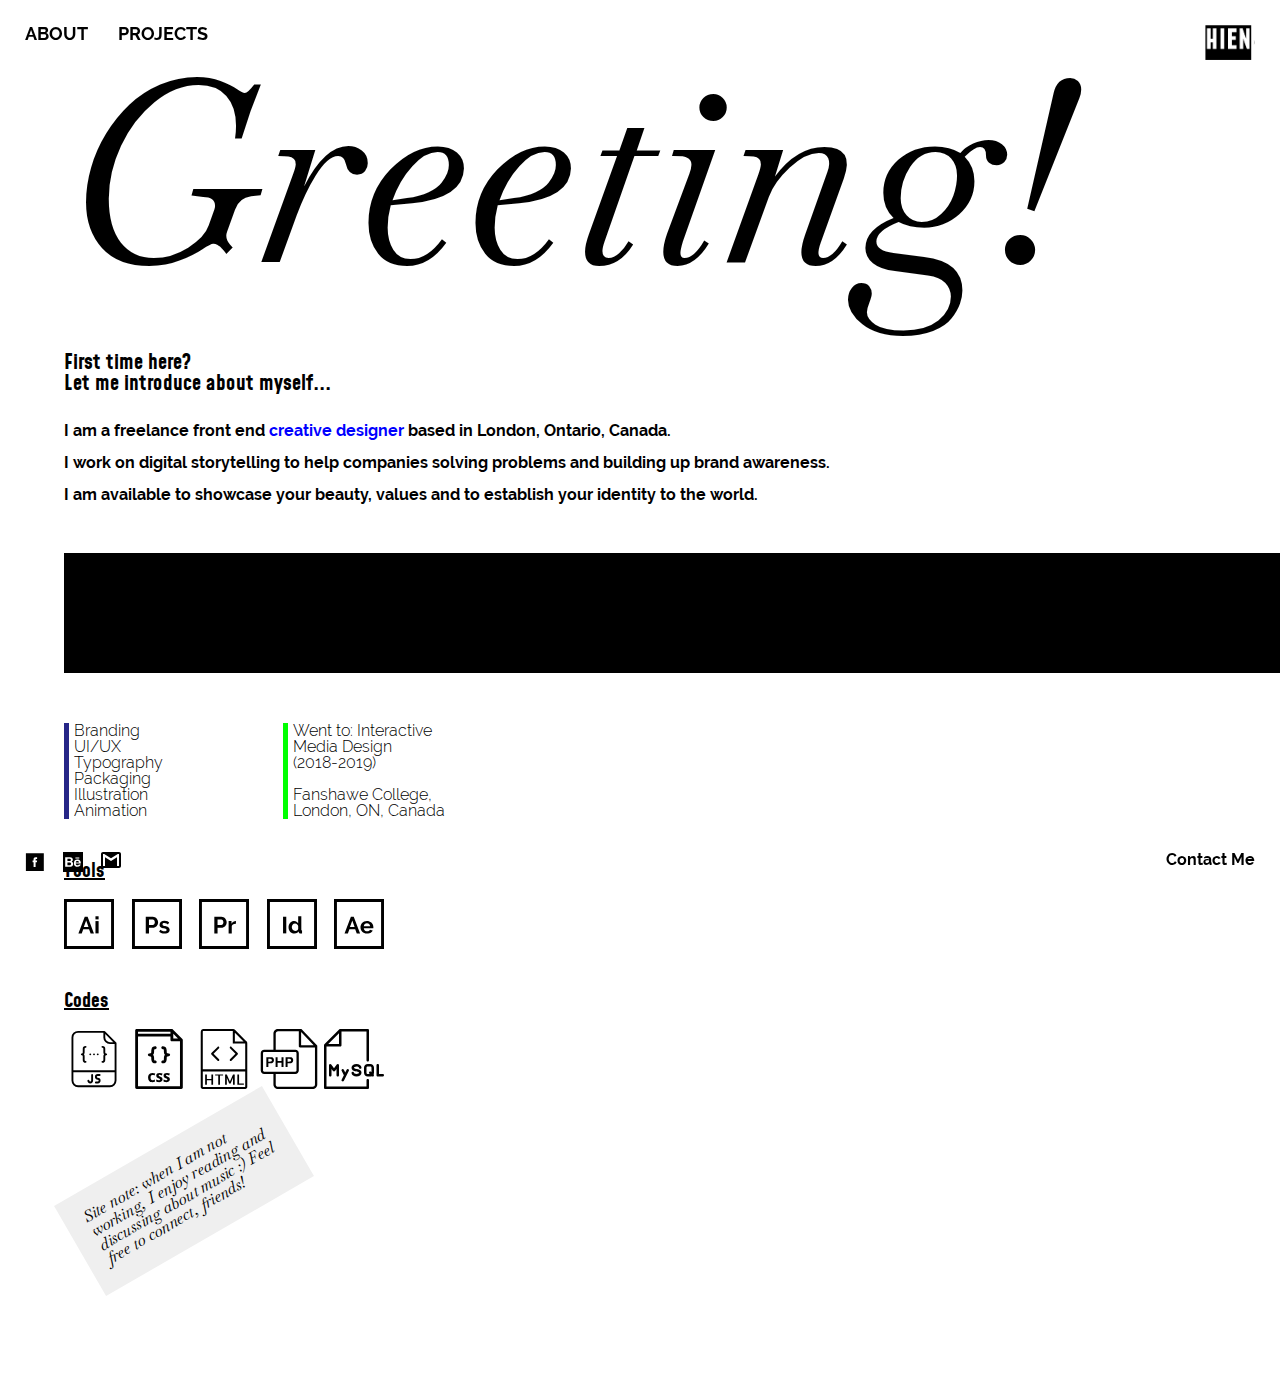
==== commit 57738bcb: "f" ====
--- a/about.html
+++ b/about.html
@@ -79,9 +79,9 @@
 
 		<footer>
 			<section class="socialMedia">
-				<a href="#"><img src="images/facebook_black.svg"></a>
-				<a href="#"><img src="images/twitter_black.svg"></a>
-				<a href="#"><img src="images/behance_black.svg"></a>
+				<a href="https://www.facebook.com/alexnguyen281"><img src="images/facebook_black.svg"></a>
+					<a href="https://www.behance.net/alexnguyen4"><img src="images/behance_black.svg"></a>
+					<a href="#"><img src="images/gmail_black.svg"></a>
 			</section>
 			<div class="color">
 				<a href="contact.html" id="contact">Contact Me</a>
--- a/css/main.css
+++ b/css/main.css
@@ -153,31 +153,16 @@
 
 /*INDEX*/
 
+.welcome
+{
+	height: 100%;
+	background-color: red;
+}
+
 .body, .works
 {
 	display: flex;
 	flex-direction: column;
-}
-
-.welcome
-{
-	background-color: red;
-	height: 750px;
-}
-
-.logoAnimation
-{
-	background-color: aqua;
-	height: 400px;
-}
-.introMe 
-{
-	padding-top: 30px;
-}
-
-.introMe p
-{
-	margin-bottom: 30px;
 }
 
 .works 
@@ -241,7 +226,7 @@
 
 #workType
 {
-	font-size: 2.5em;
+	font-size: 2em;
 }
 
 /*PROJECTS - EACH WORK*/
@@ -336,6 +321,12 @@
 	margin-bottom: 15px;
 }
 
+#workBg
+{
+	display: flex;
+	flex-direction: column;
+}
+
 #workBg, #webBg
 {
 	background-color: #efefef;
@@ -351,8 +342,7 @@
 {
 	display: flex;
 	flex-direction: row;
-	height: 150px;
-	margin-top: 50px;
+	margin-top: 15px;
 	text-align: center;
 	font-family: 'Raleway Bold';
 	font-size: 20px;
@@ -361,12 +351,14 @@
 .nextPj a
 {
 	color: white;
+	font-size: 20px;
 }
 
 .previous, .next
 {
 	background-color: red;
 	padding-top: 50px;
+	padding-bottom: 50px;
 	width: 50%;
 }
 
@@ -467,15 +459,91 @@
 }
 
 /*Contact Form*/
+#collab
+{
+	font-family: "Mohave Bold";
+	font-size: 32px;
+	margin-bottom: 30px;
+}
+
+#contactInfo
+{
+	display: flex;
+	flex-direction: column;
+}
+
+#socialContact
+{
+	display: flex;
+	flex-direction: row;
+	font-family: 'Raleway Bold';
+	margin-bottom: 15px;
+}
+
+#socialContact img
+{
+	width: 20px;
+	margin-right: 20px;
+}
+
 .contact
 {
-	margin-top: 30px;
-	background-color: purple;
-	padding: 30px;
-}
-
+	background: url("../images/contact_bg.JPG") no-repeat center;
+	padding: 40px 20px 40px 20px;
+}
+
+form
+{
+	display: flex;
+	flex-direction: column;
+}
+
+label
+{
+	color: white;
+	font-family: "Raleway Bold";
+	margin-right: 20px;
+	margin-bottom: 10px;
+}
+
+#infoInput, textarea
+{
+	border-bottom: 2px dashed white;
+	background: transparent;
+	border-top: none;
+	border-left: none;
+	border-right: none;
+	width: 100%;
+	height: 20px;
+	color: white;
+	font: "Raleway Light";
+	font-size: 16px;
+}
+
+textarea
+{
+	height: 100px;
+}
+
+#send
+{
+	margin: 0 auto;
+	background-color: black;
+	border: 2px solid white;
+	font-family: "Mohave Bold";
+	font-size: 21px;
+	color: white;
+	padding: 10px 20px 10px 20px;
+}
 
 /*PROJECTS*/
+
+.gif
+{
+	width: 100%;
+	margin-bottom: 50px;
+}
+
 
 #pjList
 {
@@ -519,6 +587,8 @@
 	font-size: 15px;
 	margin-top: 5px;
 }
+
+
 
 /*Responsive*/
 @media screen and (min-width: 768px) {
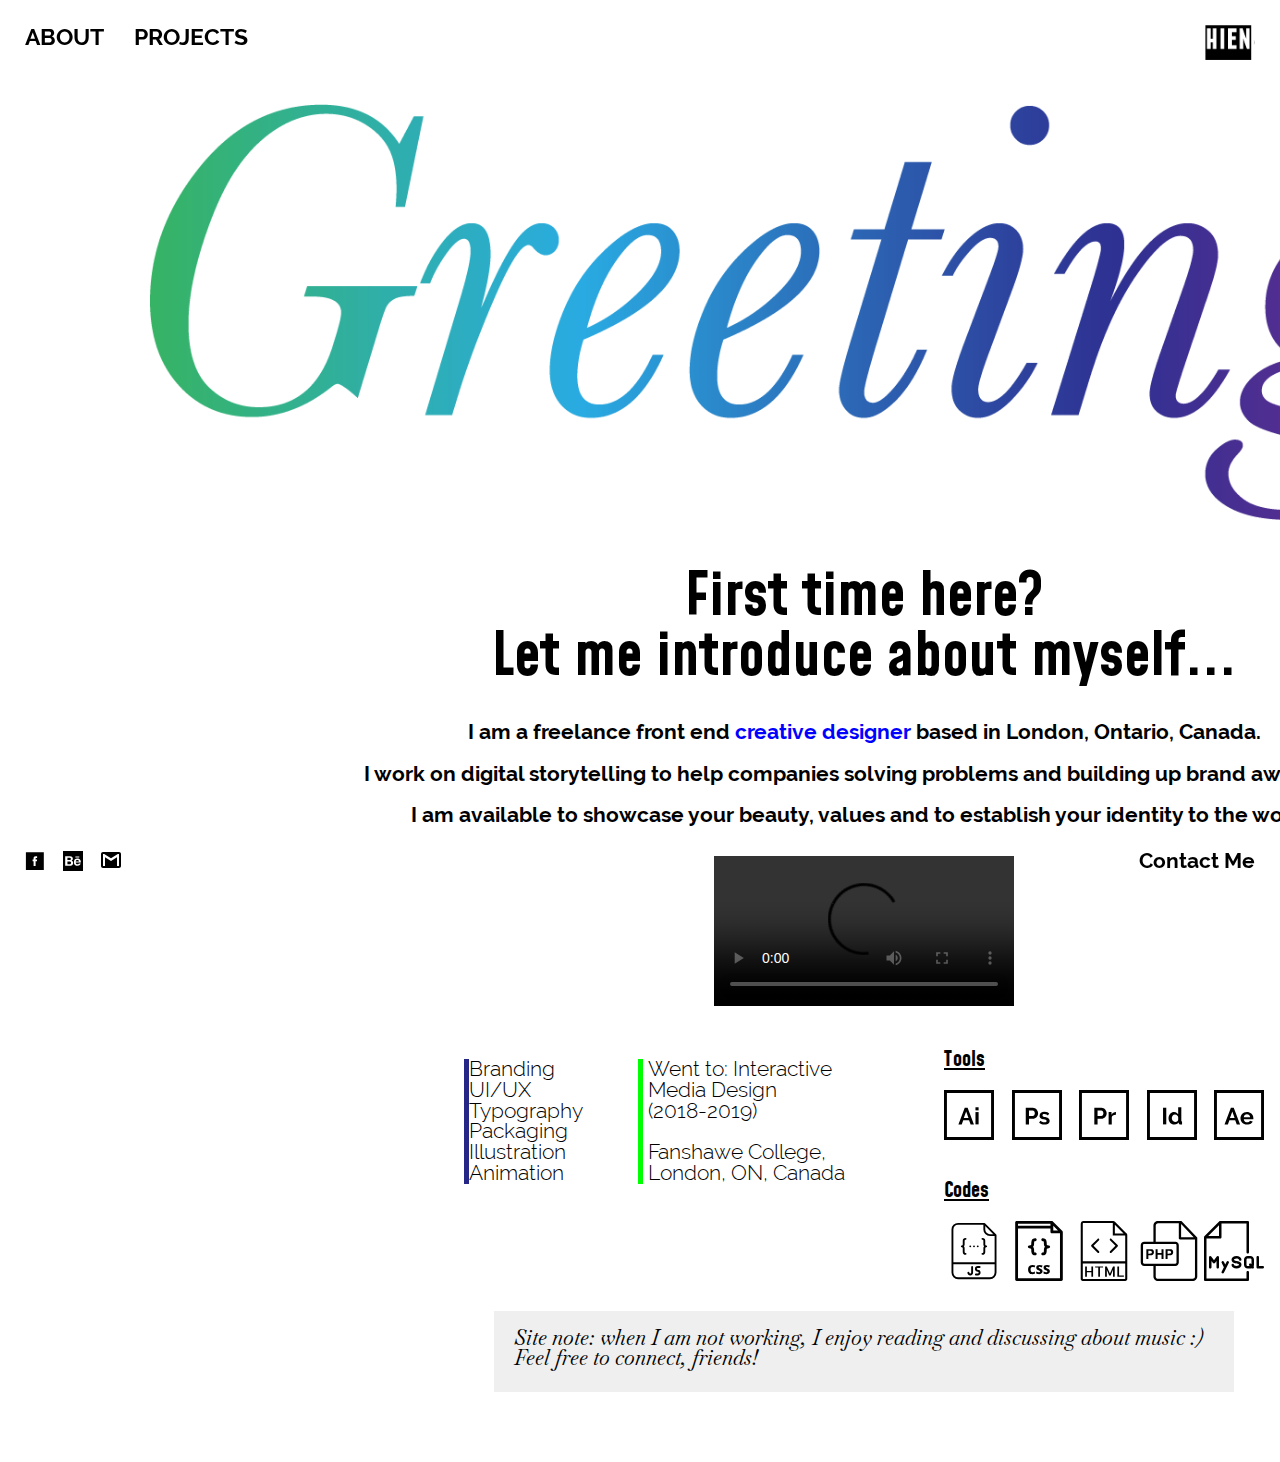
==== commit 2c44fec4: "Add" ====
--- a/about.html
+++ b/about.html
@@ -20,13 +20,13 @@
 			</div>
 		</header>
 
-		<section class="body">
+		<section class="body aboutPage">
 			<h2 class="hidden">About Page</h2>
 			<div id="greeting">
-				<h2 id="greeting">Greeting!</h2>
-				<h3>First time here?<br>
+				<img src="images/greeting.png" alt="greet">
+				<p id="greet">First time here?<br>
 					Let me introduce about myself...
-				</h3>
+				</p>
 			</div>
 
 			<p id="meIntro">
@@ -37,8 +37,13 @@
 I am available to showcase your beauty, values and to establish your identity to the world.
 			</p>
 
-			<div id="picture"></div>
-
+			<div id="demoreel">
+				<video class="tab" controls>
+					<source src="video/main.mp4s">
+				</video>
+			</div>
+			
+			<div id="skillboard">
 			<div class="categories">
 				<div id="branding">
 					<ul>
@@ -54,25 +59,28 @@
 					<p>Went to: Interactive <br> Media Design <br>(2018-2019) <br><br> Fanshawe College, <br>London, ON, Canada</p>
 				</div>
 			</div><!--end categories-->
-
+			
+			<div id="tool">
 			<p id="skills">Tools</p>
-			<div id="apps">
-				<img src="images/illustrator.svg" alt="AI">
-				<img src="images/photoshop.svg" alt="PTS">
-				<img src="images/premier.svg" alt="PM">
-				<img src="images/indesign.svg" alt="ID">
-				<img src="images/after-effects.svg" alt="AE">
-			</div>
+				<div id="apps">
+					<img src="images/illustrator.svg" alt="AI">
+					<img src="images/photoshop.svg" alt="PTS">
+					<img src="images/premier.svg" alt="PM">
+					<img src="images/indesign.svg" alt="ID">
+					<img src="images/after-effects.svg" alt="AE">
+				</div>
 
 			<p id="skills">Codes</p>
-			<div id="apps2">
-				<img src="images/js-format.svg" alt="js">
-				<img src="images/css.svg" alt="css">
-				<img src="images/html.svg" alt="html">
-				<img src="images/php.svg" alt="php">
-				<img src="images/mysql.svg" alt="mysql">
+				<div id="apps2">
+					<img src="images/js-format.svg" alt="js">
+					<img src="images/css.svg" alt="css">
+					<img src="images/html.svg" alt="html">
+					<img src="images/php.svg" alt="php">
+					<img src="images/mysql.svg" alt="mysql">
+				</div>
 			</div>
-
+			</div>
+	
 			<div id="note">Site note: when I am not working, I enjoy reading and discussing about music :) Feel free to connect, friends!</div>
 
 		</section><!--end body-->
--- a/css/main.css
+++ b/css/main.css
@@ -42,6 +42,7 @@
 	font-family: 'Raleway Light';
 	margin-top: 25px;
 	background-color:white;
+	height: 100%;
 }
 
 a
@@ -54,6 +55,7 @@
 	max-width: 90%;
 	padding-bottom: 70px;
 	margin: 0 auto;
+	height: 100%;
 }
 
 header
@@ -65,9 +67,9 @@
    top: 0;
    width: 100%;
    padding-left: 25px;
-   margin-top: 25px;
    margin-bottom: 25px;
    justify-content: space-between;
+   margin-top: 25px;
 }
 
 #mainLogo
@@ -96,15 +98,9 @@
 
 nav a:hover
 {
-	color: white;
-	background-color: black;
+	border-bottom: 5px solid blue;
 	font-family: 'Raleway Bold';
-}
-
-.body, .pjBody
-{
-	margin-top: 80px;
-	justify-content: flex-start;
+	color: blue;
 }
 
 /*Footer*/
@@ -155,14 +151,20 @@
 
 .welcome
 {
-	height: 100%;
-	background-color: red;
+	width: 100%;
+	align-items: stretch;
+}
+
+.welcome img
+{
+	width: 100%;
 }
 
 .body, .works
 {
 	display: flex;
 	flex-direction: column;
+	margin-top: 80px;
 }
 
 .works 
@@ -190,11 +192,6 @@
 	background: url("../images/feat_traa.jpg") center no-repeat;
 }
 
-.two
-{
-	background: url("../images/feat_traa.jpg") center no-repeat;
-}
-
 .three
 {
 	background: url("../images/feat_housecom.jpg") center no-repeat;
@@ -226,7 +223,7 @@
 
 #workType
 {
-	font-size: 2em;
+	font-size: 35px;
 }
 
 /*PROJECTS - EACH WORK*/
@@ -315,7 +312,7 @@
 	width: 100%;
 }
 
-#breakdown h4
+#bdTitle
 {
 	font-family: 'Mohave Bold';
 	margin-bottom: 15px;
@@ -363,13 +360,12 @@
 }
 
 /*ABOUT*/
-#greeting h2
-{
-	font-size: 20vw;
-	font-family: 'Baskervville';
-}
-
-#greeting h3
+#greeting img
+{
+	width: 100%;
+}
+
+#greet
 {
 	font-family: 'Mohave Bold';
 	font-size: 21px;
@@ -380,6 +376,7 @@
 {
 	margin-top: 30px;
 	font-family: 'Raleway Bold';
+	margin-bottom: 20px;
 }
 
 #underline
@@ -409,14 +406,18 @@
 #branding ul
 {
 	border-left: 5px solid #262687;
+}
+
+#edu 
+{
 	padding-left: 5px;
-}
-
-#edu 
+	margin-left: 120px;
+}
+
+#edu p
 {
 	border-left: 5px solid #00FF00;
 	padding-left: 5px;
-	margin-left: 120px;
 }
 
 #skills
@@ -446,6 +447,11 @@
 	width: 60px;
 }
 
+#tool
+{
+	display: flex;
+	flex-direction: column;
+}
 
 #note
 {
@@ -456,6 +462,13 @@
 	padding: 20px;
 	margin-bottom: 70px;
 	font-family: 'Baskervville';
+	margin-top: 40px;
+	margin-bottom: 50px;
+}
+
+#note:hover
+{
+	transform: none;
 }
 
 /*Contact Form*/
@@ -583,7 +596,7 @@
 
 #pjType
 {
-	color: #ff00ff;
+	color: #00FF00;
 	font-size: 15px;
 	margin-top: 5px;
 }
@@ -592,7 +605,7 @@
 
 /*Responsive*/
 @media screen and (min-width: 768px) {
-	.body
+	.body, .works
 	{
 		margin-left: 20px;
 		margin-right: 20px;
@@ -601,6 +614,23 @@
 	.works
 	{
 		grid-gap: 40px;
+	}
+
+	a, #pjType, h3, p,  ul li, #skills, #note, #socialContact, label, input
+	{
+		font-size: 1.3em;
+	}
+
+	#bdTitle
+	{
+		font-size: 30px;
+		margin-top: 30px;
+	}
+
+
+	#linkTitle
+	{
+		font-size: 2em;
 	}
 
 	/*Each Project Page*/
@@ -628,6 +658,47 @@
 		margin: 0 auto;
 	}
 
+	/*About*/
+	#skillboard
+	{
+		display: flex;
+		flex-direction: row;
+	}
+
+	#edu 
+	{	
+		padding-left: 5px;
+		margin-left: 50px;
+	}
+
+	#note
+	{
+		margin: 0 auto;
+		margin-top: 30px;
+	}
+
+	#meIntro
+{
+	
+	margin-bottom: 30px;
+}
+
+	.contact
+	{
+		padding: 40px 30px 40px 30px;
+		margin-top: 30px;
+	}
+	
+	#collab
+	{
+		font-size: 40px;
+	}
+	
+	#socialContact img
+	{
+		width: 30px;
+	}
+
 }/*end Tablet*/
   	
 
@@ -645,12 +716,6 @@
 		grid-template-columns: 1fr 1fr;
 		margin-top: 50px;
 		margin-bottom: 25px;
-	}
-
-	.featured
-	{ 
-		padding-top: 110px;
-		padding-bottom: 110px;
 	}
 
   	#moreAbtMe
@@ -660,6 +725,82 @@
   		width: 70%;
   	}
 
+  	/*INDEX*/
+  	.welcome img
+  	{
+  		width: 80%;
+  		display: flex;
+		flex-direction: column;
+  		margin: 0 auto;
+  	}
+
+  	.projectPage
+  	{
+  		display: flex;
+  		flex-direction: row;
+  		width: 100%;
+  	}
+
+  	#projectList
+  	{
+  		display: flex;
+  		flex-direction: column;
+  		width: 50%;
+  		margin-left: 50%;
+  	}
+
+  	.gif
+  	{
+  		width: 40%;
+  		margin: 0 auto;
+  		margin-top: 150px;
+  		position: fixed;
+  	}
+
+  	#linkTitle
+  	{
+  		font-size: 2.5em;
+  	}
+
+  	 #pjType
+  	 {
+  	 	font-size: 1.5em;
+  	 }
+
+	#greeting, #meIntro, #demoreel, #skillboard
+	{
+		margin: 0 auto;
+	}
+
+	#greet 
+	{
+		text-align: center;
+		font-size: 60px;
+		margin-bottom: 40px;
+	}
+
+	#meIntro
+	{
+		text-align: center;
+	}
+
+	#demoreel
+	{
+		margin-top: 30px;
+	}
+
+	#skillboard
+	{
+		justify-content: space-between;
+		width: 800px;
+	}
+
+	#note
+	{
+		transform: none;
+		width: 700px;
+	}
+
   	/*PROJECTS - EACH WORK*/
 	.featuredHero
 	{
@@ -744,4 +885,19 @@
 		grid-template-columns: 1fr 1fr 1fr;
 	}
 
+	.contactPage
+	{
+		display: flex;
+		flex-direction: row;
+		margin: 0 auto;
+		padding-top: 50px;
+		justify-content: space-between;
+		width: 1600px;
+	}
+
+	.contact
+	{
+		width: 50%;
+	}
+
 } /*End Desktop*/
